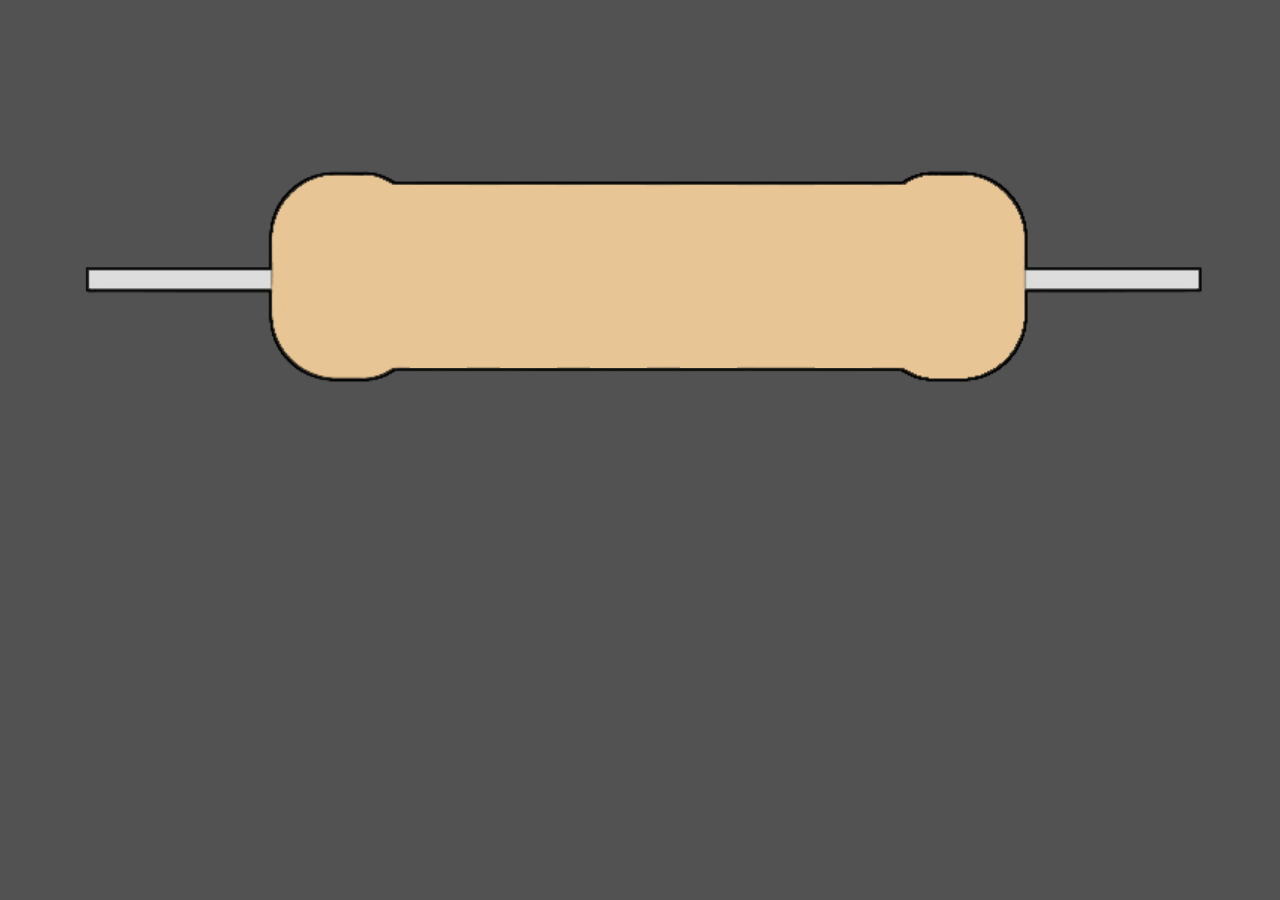
==== index.html @ c8ca18dd "designed base ui" ====
<!DOCTYPE html>
<html lang="en">
<head>
    <meta charset="UTF-8">
    <meta name="viewport" content="width=device-width, initial-scale=1.0">
    <link rel="stylesheet" href="style.css">

    <title>Resistance Calculator</title>
</head>
<body>
    <div class="resistor">
        <div class="resistor-body">
            <div class="resistor-stripes">
                <div name="1" class="firstStripe stripe">
                    <div name="2" id="myselect" class="colorPicker">
                        <ul class="selectionList">
                            <li value="brown" style="background-color: brown; color: white;">Brown</li>
                            <li value="red" style="background-color: red; color: white;">Red</li>
                            <li value="orange" style="background-color: orange; color: white;">Orange</li>
                            <li value="yellow" style="background-color: yellow; color: black;">Yellow</li>
                            <li value="green" style="background-color: green; color: white;">Green</li>
                            <li value="blue" style="background-color: blue; color: white;">Blue</li>
                            <li value="purple" style="background-color: purple; color: white;">Purple</li>
                            <li value="grey" style="background-color: grey; color: white;">Grey</li>
                            <li value="white" style="background-color: white; color: black;">White</li>
                        </ul>
                    </div>
                </div>
                <div class="secondStripe stripe">
                    <div id="myselect" class="colorPicker">
                        <ul class="selectionList">
                            <li value="black" style="background-color: black; color: white;">Black</li>
                            <li value="brown" style="background-color: brown; color: white;">Brown</li>
                            <li value="red" style="background-color: red; color: white;">Red</li>
                            <li value="orange" style="background-color: orange; color: white;">Orange</li>
                            <li value="yellow" style="background-color: yellow; color: black;">Yellow</li>
                            <li value="green" style="background-color: green; color: white;">Green</li>
                            <li value="blue" style="background-color: blue; color: white;">Blue</li>
                            <li value="purple" style="background-color: purple; color: white;">Purple</li>
                            <li value="grey" style="background-color: grey; color: white;">Grey</li>
                            <li value="white" style="background-color: white; color: black;">White</li>
                        </ul>
                    </div>
                </div>
                <div class="thirdStripe stripe">
                    <div id="myselect" class="colorPicker">
                        <ul class="selectionList">
                            <li value="black" style="background-color: black; color: white;">Black</li>
                            <li value="brown" style="background-color: brown; color: white;">Brown</li>
                            <li value="red" style="background-color: red; color: white;">Red</li>
                            <li value="orange" style="background-color: orange; color: white;">Orange</li>
                            <li value="yellow" style="background-color: yellow; color: black;">Yellow</li>
                            <li value="green" style="background-color: green; color: white;">Green</li>
                            <li value="blue" style="background-color: blue; color: white;">Blue</li>
                            <li value="purple" style="background-color: purple; color: white;">Purple</li>
                            <li value="grey" style="background-color: grey; color: white;">Grey</li>
                            <li value="white" style="background-color: white; color: black;">White</li>
                        </ul>
                    </div>
                </div>
                <div class="fourthStripe stripe">
                    <div id="myselect" class="colorPicker">
                        <ul class="selectionList">
                            <li value="brown" style="background-color: brown; color: white;">Brown</li>
                            <li value="red" style="background-color: red; color: white;">Red</li>
                            <li value="green" style="background-color: green; color: white;">Green</li>
                            <li value="blue" style="background-color: blue; color: white;">Blue</li>
                            <li value="purple" style="background-color: purple; color: white;">Purple</li>
                            <li value="grey" style="background-color: grey; color: white;">Grey</li>
                            <li value="grey" style="background-color: gold; color: black;">Gold</li>
                            <li value="grey" style="background-color: silver; color: black;">Silver</li>
                            <li value="grey" style="background-color: rgb(231, 197, 149); color: black;">Blank</li>
                        </ul>
                    </div>
                </div>
                <div class="fifthStripe stripe">
                    <div id="myselect" class="colorPicker">
                        <ul class="selectionList">
                            <li value="brown" style="background-color: brown; color: white;">Brown</li>
                            <li value="red" style="background-color: red; color: white;">Red</li>
                            <li value="green" style="background-color: green; color: white;">Green</li>
                            <li value="blue" style="background-color: blue; color: white;">Blue</li>
                            <li value="purple" style="background-color: purple; color: white;">Purple</li>
                            <li value="grey" style="background-color: grey; color: white;">Grey</li>
                            <li value="white" style="background-color: white; color: black;">White</li>
                            <li value="grey" style="background-color: gold; color: black;">Gold</li>
                            <li value="grey" style="background-color: silver; color: black;">Silver</li>
                            <li value="grey" style="background-color: rgb(231, 197, 149); color: black;">Blank</li>
                        </ul>
                    </div>
                </div>
            </div>
        </div>
    </div>

    <script src="index.js"></script>
</body>
</html>
---- style.css ----
ul {
    list-style-type: none;
    padding-inline-start: 0px;
    margin: 0;
    margin-block-start: 0;
    margin-block-end: 0;
}

body {
    background-color: rgb(82, 82, 82);
}

.resistor {
    position: relative;
    background-image: url("images/blankTransistor.png");
    background-color: transparent;
    background-repeat: no-repeat;
    width: 783px;
    height: 199px;
    margin: auto;
    margin-top: 10%;
    zoom: 150%;
}

.resistor-body {
    position: absolute;
    width: 330px;
    height: 122px;
    top: 39px;
    left: 233px;

}

.firstStripe {
    position: absolute;
    background-image: url("images/defaultStripe.png");
    width: 38px;
    height: 122px;
    left: 5px;
}

.secondStripe {
    position: absolute;
    background-image: url("images/defaultStripe.png");
    width: 38px;
    height: 122px;
    left: 65px;
}

.thirdStripe {
    position: absolute;
    background-image: url("images/defaultStripe.png");
    width: 38px;
    height: 122px;
    left: 125px;
}

.fourthStripe {
    position: absolute;
    background-image: url("images/defaultStripe.png");
    width: 38px;
    height: 122px;
    left: 185px;
}

.fifthStripe {
    position: absolute;
    background-image: url("images/defaultStripe.png");
    width: 38px;
    height: 122px;
    left: 275px;
}

.colorPicker {
    position: relative;
    display: inline-block;
    z-index: 1;
    display: block;
}

.stripe:hover .colorPicker{
    display: block;
}

.stripe:hover {
    border-left: 2px solid black;
    border-right: 2px solid black;

}

.selectionList {
    display: none;
    position: absolute;
    background-color: #fff;
    border: none;
    width: 38px;
    /* height: 113px; */
    overflow: hidden !important;
    text-overflow: ellipsis;
    font-size: 10px;
    top: 4px;

}

.firstStripe .selectionList {
    top: 9px;
}

.fourthStripe .selectionList {
    top: 10px;
}

.fifthStripe .selectionList {
    top: 5px;
}

.stripe:hover .selectionList {
    display: block;
}
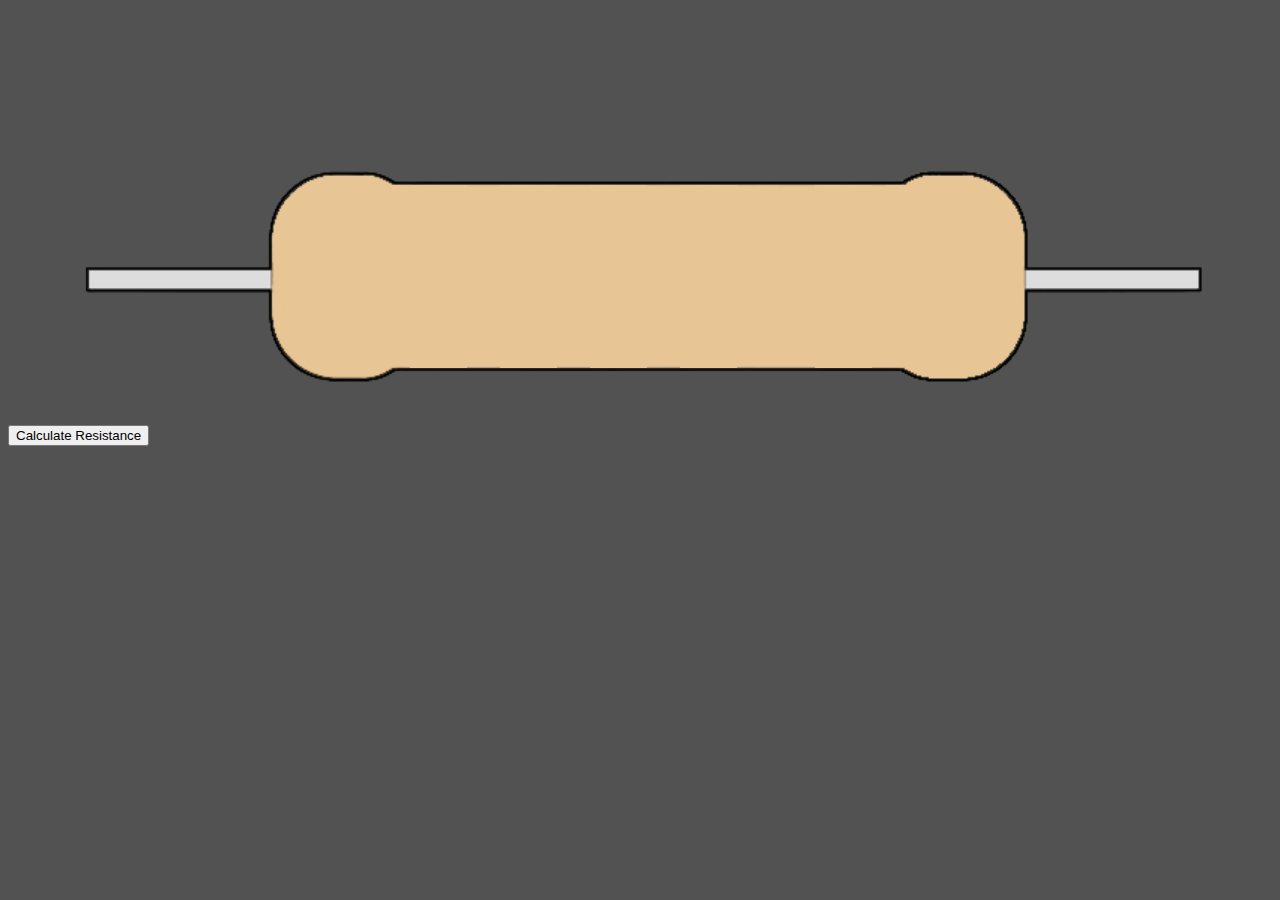
==== commit 46e67aa0: "added calculation functionality" ====
--- a/index.html
+++ b/index.html
@@ -11,81 +11,81 @@
     <div class="resistor">
         <div class="resistor-body">
             <div class="resistor-stripes">
-                <div name="1" class="firstStripe stripe">
-                    <div name="2" id="myselect" class="colorPicker">
+                <div id="first" class="firstStripe stripe">
+                    <div id="myselect" class="colorPicker">
                         <ul class="selectionList">
-                            <li value="brown" style="background-color: brown; color: white;">Brown</li>
-                            <li value="red" style="background-color: red; color: white;">Red</li>
-                            <li value="orange" style="background-color: orange; color: white;">Orange</li>
-                            <li value="yellow" style="background-color: yellow; color: black;">Yellow</li>
-                            <li value="green" style="background-color: green; color: white;">Green</li>
-                            <li value="blue" style="background-color: blue; color: white;">Blue</li>
-                            <li value="purple" style="background-color: purple; color: white;">Purple</li>
-                            <li value="grey" style="background-color: grey; color: white;">Grey</li>
-                            <li value="white" style="background-color: white; color: black;">White</li>
+                            <li value="1" class="first" style="background-color: brown; color: white;">Brown</li>
+                            <li value="2" class="first" style="background-color: red; color: white;">Red</li>
+                            <li value="3" class="first" style="background-color: orange; color: white;">Orange</li>
+                            <li value="4" class="first" style="background-color: yellow; color: black;">Yellow</li>
+                            <li value="5" class="first" style="background-color: green; color: white;">Green</li>
+                            <li value="6" class="first" style="background-color: blue; color: white;">Blue</li>
+                            <li value="7" class="first" style="background-color: purple; color: white;">Purple</li>
+                            <li value="8" class="first" style="background-color: grey; color: white;">Grey</li>
+                            <li value="9" class="first" style="background-color: white; color: black;">White</li>
                         </ul>
                     </div>
                 </div>
-                <div class="secondStripe stripe">
+                <div id="second" class="secondStripe stripe">
                     <div id="myselect" class="colorPicker">
                         <ul class="selectionList">
-                            <li value="black" style="background-color: black; color: white;">Black</li>
-                            <li value="brown" style="background-color: brown; color: white;">Brown</li>
-                            <li value="red" style="background-color: red; color: white;">Red</li>
-                            <li value="orange" style="background-color: orange; color: white;">Orange</li>
-                            <li value="yellow" style="background-color: yellow; color: black;">Yellow</li>
-                            <li value="green" style="background-color: green; color: white;">Green</li>
-                            <li value="blue" style="background-color: blue; color: white;">Blue</li>
-                            <li value="purple" style="background-color: purple; color: white;">Purple</li>
-                            <li value="grey" style="background-color: grey; color: white;">Grey</li>
-                            <li value="white" style="background-color: white; color: black;">White</li>
+                            <li value="0" class="second" style="background-color: black; color: white;">Black</li>
+                            <li value="1" class="second" style="background-color: brown; color: white;">Brown</li>
+                            <li value="2" class="second" style="background-color: red; color: white;">Red</li>
+                            <li value="3" class="second" style="background-color: orange; color: white;">Orange</li>
+                            <li value="4" class="second" style="background-color: yellow; color: black;">Yellow</li>
+                            <li value="5" class="second" style="background-color: green; color: white;">Green</li>
+                            <li value="6" class="second" style="background-color: blue; color: white;">Blue</li>
+                            <li value="7" class="second" style="background-color: purple; color: white;">Purple</li>
+                            <li value="8" class="second" style="background-color: grey; color: white;">Grey</li>
+                            <li value="9" class="second" style="background-color: white; color: black;">White</li>
                         </ul>
                     </div>
                 </div>
-                <div class="thirdStripe stripe">
+                <div id="third" class="thirdStripe stripe">
                     <div id="myselect" class="colorPicker">
                         <ul class="selectionList">
-                            <li value="black" style="background-color: black; color: white;">Black</li>
-                            <li value="brown" style="background-color: brown; color: white;">Brown</li>
-                            <li value="red" style="background-color: red; color: white;">Red</li>
-                            <li value="orange" style="background-color: orange; color: white;">Orange</li>
-                            <li value="yellow" style="background-color: yellow; color: black;">Yellow</li>
-                            <li value="green" style="background-color: green; color: white;">Green</li>
-                            <li value="blue" style="background-color: blue; color: white;">Blue</li>
-                            <li value="purple" style="background-color: purple; color: white;">Purple</li>
-                            <li value="grey" style="background-color: grey; color: white;">Grey</li>
-                            <li value="white" style="background-color: white; color: black;">White</li>
+                            <li value="0" class="third" style="background-color: black; color: white;">Black</li>
+                            <li value="1" class="third" style="background-color: brown; color: white;">Brown</li>
+                            <li value="2" class="third" style="background-color: red; color: white;">Red</li>
+                            <li value="3" class="third" style="background-color: orange; color: white;">Orange</li>
+                            <li value="4" class="third" style="background-color: yellow; color: black;">Yellow</li>
+                            <li value="5" class="third" style="background-color: green; color: white;">Green</li>
+                            <li value="6" class="third" style="background-color: blue; color: white;">Blue</li>
+                            <li value="7" class="third" style="background-color: purple; color: white;">Purple</li>
+                            <li value="8" class="third" style="background-color: grey; color: white;">Grey</li>
+                            <li value="9" class="third" style="background-color: white; color: black;">White</li>
                         </ul>
                     </div>
                 </div>
-                <div class="fourthStripe stripe">
+                <div id="fourth" class="fourthStripe stripe">
                     <div id="myselect" class="colorPicker">
                         <ul class="selectionList">
-                            <li value="brown" style="background-color: brown; color: white;">Brown</li>
-                            <li value="red" style="background-color: red; color: white;">Red</li>
-                            <li value="green" style="background-color: green; color: white;">Green</li>
-                            <li value="blue" style="background-color: blue; color: white;">Blue</li>
-                            <li value="purple" style="background-color: purple; color: white;">Purple</li>
-                            <li value="grey" style="background-color: grey; color: white;">Grey</li>
-                            <li value="grey" style="background-color: gold; color: black;">Gold</li>
-                            <li value="grey" style="background-color: silver; color: black;">Silver</li>
-                            <li value="grey" style="background-color: rgb(231, 197, 149); color: black;">Blank</li>
+                            <li value="1" class="fourth" style="background-color: brown; color: white;">Brown</li>
+                            <li value="2" class="fourth" style="background-color: red; color: white;">Red</li>
+                            <li value="5" class="fourth" style="background-color: green; color: white;">Green</li>
+                            <li value="6" class="fourth" style="background-color: blue; color: white;">Blue</li>
+                            <li value="7" class="fourth" style="background-color: purple; color: white;">Purple</li>
+                            <li value="8" class="fourth" style="background-color: grey; color: white;">Grey</li>
+                            <li value="-1" class="fourth" style="background-color: gold; color: black;">Gold</li>
+                            <li value="-2" class="fourth" style="background-color: silver; color: black;">Silver</li>
+                            <li value="blank" class="fourth" style="background-color: rgb(231, 197, 149); color: black;">Blank</li>
                         </ul>
                     </div>
                 </div>
-                <div class="fifthStripe stripe">
+                <div id="fifth" class="fifthStripe stripe">
                     <div id="myselect" class="colorPicker">
                         <ul class="selectionList">
-                            <li value="brown" style="background-color: brown; color: white;">Brown</li>
-                            <li value="red" style="background-color: red; color: white;">Red</li>
-                            <li value="green" style="background-color: green; color: white;">Green</li>
-                            <li value="blue" style="background-color: blue; color: white;">Blue</li>
-                            <li value="purple" style="background-color: purple; color: white;">Purple</li>
-                            <li value="grey" style="background-color: grey; color: white;">Grey</li>
-                            <li value="white" style="background-color: white; color: black;">White</li>
-                            <li value="grey" style="background-color: gold; color: black;">Gold</li>
-                            <li value="grey" style="background-color: silver; color: black;">Silver</li>
-                            <li value="grey" style="background-color: rgb(231, 197, 149); color: black;">Blank</li>
+                            <li value="1" class="fifth" style="background-color: brown; color: white;">Brown</li>
+                            <li value="2" class="fifth" style="background-color: red; color: white;">Red</li>
+                            <li value="5" class="fifth" style="background-color: green; color: white;">Green</li>
+                            <li value="6" class="fifth" style="background-color: blue; color: white;">Blue</li>
+                            <li value="7" class="fifth" style="background-color: purple; color: white;">Purple</li>
+                            <li value="8" class="fifth" style="background-color: grey; color: white;">Grey</li>
+                            <li value="9" class="fifth" style="background-color: white; color: black;">White</li>
+                            <li value="-1" class="fifth" style="background-color: gold; color: black;">Gold</li>
+                            <li value="-2" class="fifth" style="background-color: silver; color: black;">Silver</li>
+                            <li value="blank" class="fifth" style="background-color: rgb(231, 197, 149); color: black;">Blank</li>
                         </ul>
                     </div>
                 </div>
@@ -93,6 +93,15 @@
         </div>
     </div>
 
+    <button id="calculateButton">Calculate Resistance</button><br>
+    <div id="result">
+        <p id="resultText">
+        </p>
+    </div>
+
+
+
+
     <script src="index.js"></script>
 </body>
 </html>--- a/style.css
+++ b/style.css
@@ -33,7 +33,7 @@
 
 .firstStripe {
     position: absolute;
-    background-image: url("images/defaultStripe.png");
+    background-image: url("images/blankStripe.png");
     width: 38px;
     height: 122px;
     left: 5px;
@@ -41,7 +41,7 @@
 
 .secondStripe {
     position: absolute;
-    background-image: url("images/defaultStripe.png");
+    background-image: url("images/blankStripe.png");
     width: 38px;
     height: 122px;
     left: 65px;
@@ -49,7 +49,7 @@
 
 .thirdStripe {
     position: absolute;
-    background-image: url("images/defaultStripe.png");
+    background-image: url("images/blankStripe.png");
     width: 38px;
     height: 122px;
     left: 125px;
@@ -57,7 +57,7 @@
 
 .fourthStripe {
     position: absolute;
-    background-image: url("images/defaultStripe.png");
+    background-image: url("images/blankStripe.png");
     width: 38px;
     height: 122px;
     left: 185px;
@@ -65,7 +65,7 @@
 
 .fifthStripe {
     position: absolute;
-    background-image: url("images/defaultStripe.png");
+    background-image: url("images/blankStripe.png");
     width: 38px;
     height: 122px;
     left: 275px;
@@ -117,4 +117,3 @@
 .stripe:hover .selectionList {
     display: block;
 }
-
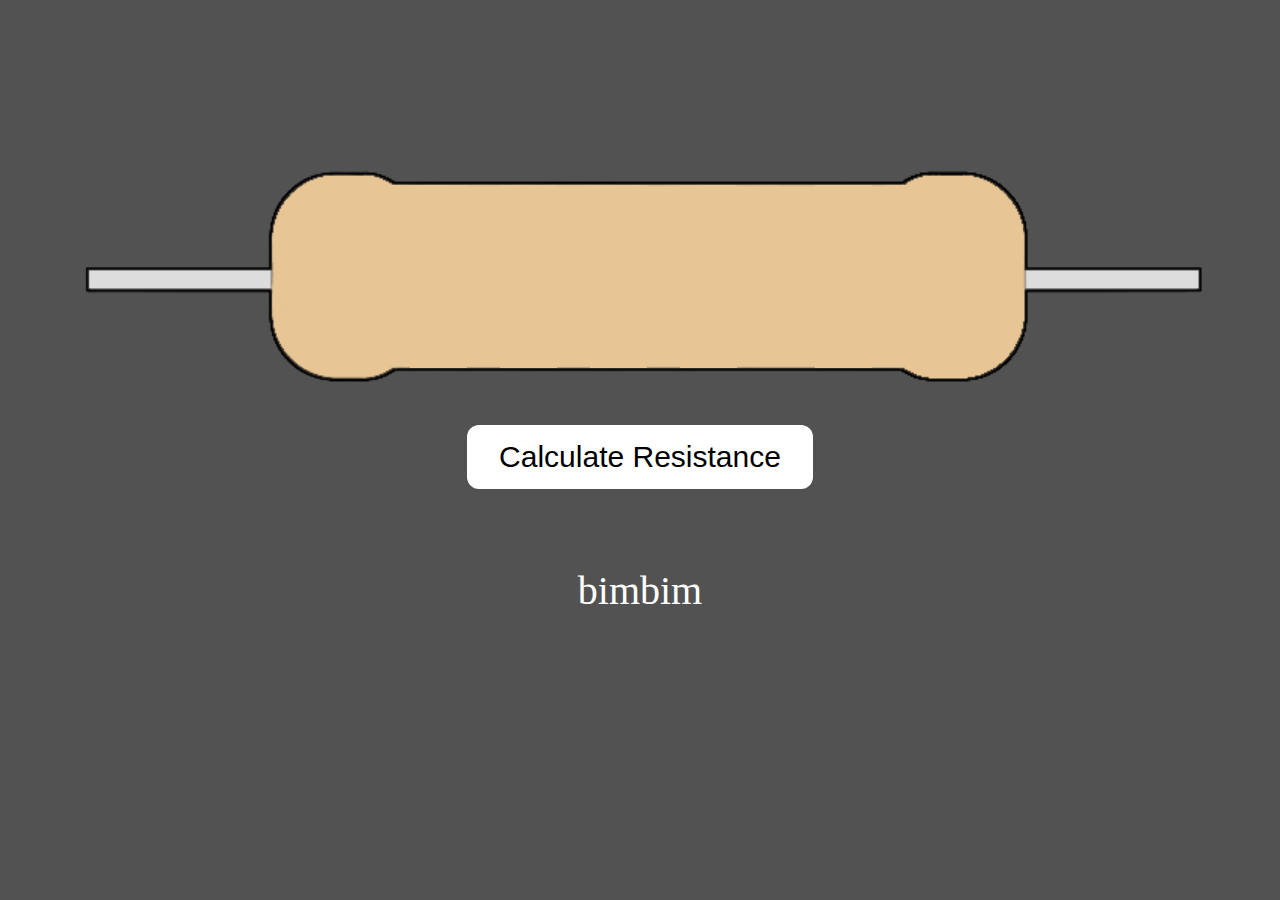
==== commit 609133e6: "added calculation button and result text" ====
--- a/index.html
+++ b/index.html
@@ -85,17 +85,21 @@
                             <li value="9" class="fifth" style="background-color: white; color: black;">White</li>
                             <li value="-1" class="fifth" style="background-color: gold; color: black;">Gold</li>
                             <li value="-2" class="fifth" style="background-color: silver; color: black;">Silver</li>
-                            <li value="blank" class="fifth" style="background-color: rgb(231, 197, 149); color: black;">Blank</li>
+                            <li value="blank class="fifth" style="background-color: rgb(231, 197, 149); color: black;">Blank</li>
                         </ul>
                     </div>
                 </div>
             </div>
         </div>
     </div>
+    
+    <div class="button">
+        <button id="calculateButton">Calculate Resistance</button><br>
+    </div>
 
-    <button id="calculateButton">Calculate Resistance</button><br>
     <div id="result">
         <p id="resultText">
+            bimbim
         </p>
     </div>
 
--- a/style.css
+++ b/style.css
@@ -8,6 +8,36 @@
 
 body {
     background-color: rgb(82, 82, 82);
+    text-align: center;
+}
+
+#calculateButton {
+    background-color: rgb(255, 255, 255);
+    border: none;
+    color: black;
+    padding: 15px 32px;
+    text-align: center;
+    text-decoration: none;
+    font-size: 30px;
+    margin: auto;
+    cursor: pointer;
+    border-radius: 12px;
+}
+
+#resultText {
+    color: white;
+    font-size: 40px;
+    margin: auto;
+    margin-top: 5%;
+    text-align: center;
+    width: 50%;
+    position: relative;
+    padding: 15px 30px;
+}
+
+.button {
+    margin: auto;
+    position: relative;
 }
 
 .resistor {
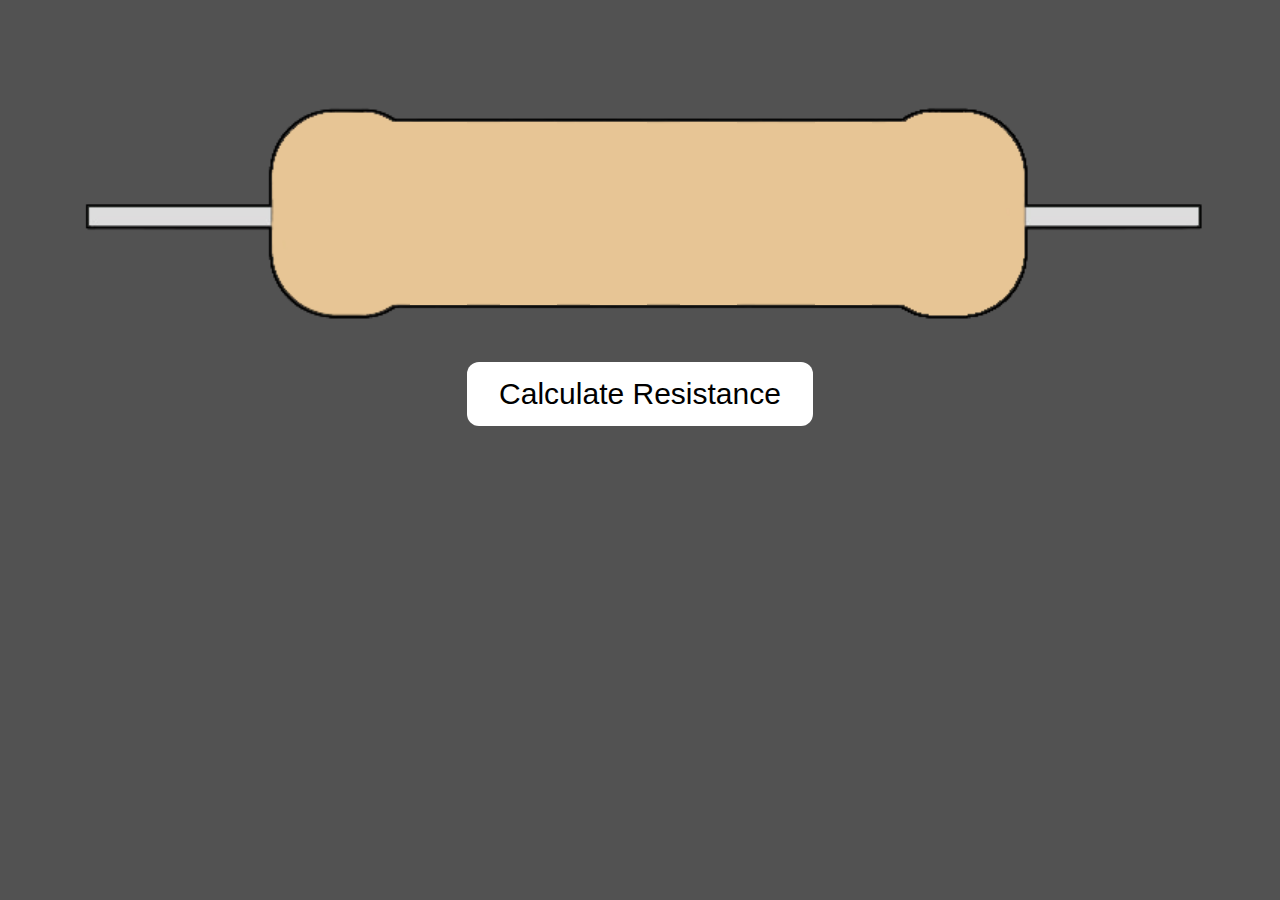
==== commit 576a5cd7: "finished main functionality" ====
--- a/index.html
+++ b/index.html
@@ -14,7 +14,7 @@
                 <div id="first" class="firstStripe stripe">
                     <div id="myselect" class="colorPicker">
                         <ul class="selectionList">
-                            <li value="1" class="first" style="background-color: brown; color: white;">Brown</li>
+                            <li value="1" class="first" style="background-color: rgb(85, 51 ,4); color: white;">Brown</li>
                             <li value="2" class="first" style="background-color: red; color: white;">Red</li>
                             <li value="3" class="first" style="background-color: orange; color: white;">Orange</li>
                             <li value="4" class="first" style="background-color: yellow; color: black;">Yellow</li>
@@ -30,7 +30,7 @@
                     <div id="myselect" class="colorPicker">
                         <ul class="selectionList">
                             <li value="0" class="second" style="background-color: black; color: white;">Black</li>
-                            <li value="1" class="second" style="background-color: brown; color: white;">Brown</li>
+                            <li value="1" class="second" style="background-color: rgb(85, 51 ,4); color: white;">Brown</li>
                             <li value="2" class="second" style="background-color: red; color: white;">Red</li>
                             <li value="3" class="second" style="background-color: orange; color: white;">Orange</li>
                             <li value="4" class="second" style="background-color: yellow; color: black;">Yellow</li>
@@ -46,7 +46,7 @@
                     <div id="myselect" class="colorPicker">
                         <ul class="selectionList">
                             <li value="0" class="third" style="background-color: black; color: white;">Black</li>
-                            <li value="1" class="third" style="background-color: brown; color: white;">Brown</li>
+                            <li value="1" class="third" style="background-color: rgb(85, 51 ,4); color: white;">Brown</li>
                             <li value="2" class="third" style="background-color: red; color: white;">Red</li>
                             <li value="3" class="third" style="background-color: orange; color: white;">Orange</li>
                             <li value="4" class="third" style="background-color: yellow; color: black;">Yellow</li>
@@ -61,7 +61,7 @@
                 <div id="fourth" class="fourthStripe stripe">
                     <div id="myselect" class="colorPicker">
                         <ul class="selectionList">
-                            <li value="1" class="fourth" style="background-color: brown; color: white;">Brown</li>
+                            <li value="1" class="fourth" style="background-color: rgb(85, 51 ,4); color: white;">Brown</li>
                             <li value="2" class="fourth" style="background-color: red; color: white;">Red</li>
                             <li value="5" class="fourth" style="background-color: green; color: white;">Green</li>
                             <li value="6" class="fourth" style="background-color: blue; color: white;">Blue</li>
@@ -76,7 +76,7 @@
                 <div id="fifth" class="fifthStripe stripe">
                     <div id="myselect" class="colorPicker">
                         <ul class="selectionList">
-                            <li value="1" class="fifth" style="background-color: brown; color: white;">Brown</li>
+                            <li value="1" class="fifth" style="background-color: rgb(85, 51 ,4); color: white;">Brown</li>
                             <li value="2" class="fifth" style="background-color: red; color: white;">Red</li>
                             <li value="5" class="fifth" style="background-color: green; color: white;">Green</li>
                             <li value="6" class="fifth" style="background-color: blue; color: white;">Blue</li>
@@ -85,7 +85,7 @@
                             <li value="9" class="fifth" style="background-color: white; color: black;">White</li>
                             <li value="-1" class="fifth" style="background-color: gold; color: black;">Gold</li>
                             <li value="-2" class="fifth" style="background-color: silver; color: black;">Silver</li>
-                            <li value="blank class="fifth" style="background-color: rgb(231, 197, 149); color: black;">Blank</li>
+                            <li value="blank" class="fifth" style="background-color: rgb(231, 197, 149); color: black;">Blank</li>
                         </ul>
                     </div>
                 </div>
@@ -98,13 +98,9 @@
     </div>
 
     <div id="result">
-        <p id="resultText">
-            bimbim
-        </p>
+        <p id="resultText"></p>
+        <p id="resultText2"></p>
     </div>
-
-
-
 
     <script src="index.js"></script>
 </body>
--- a/style.css
+++ b/style.css
@@ -24,7 +24,18 @@
     border-radius: 12px;
 }
 
-#resultText {
+p {
+    color: white;
+    font-size: 40px;
+    margin: auto;
+    margin-top: 5%;
+    text-align: center;
+    width: 50%;
+    position: relative;
+    /* padding: 15px 30px; */
+}
+
+/* #resultText2 {
     color: white;
     font-size: 40px;
     margin: auto;
@@ -33,7 +44,7 @@
     width: 50%;
     position: relative;
     padding: 15px 30px;
-}
+} */
 
 .button {
     margin: auto;
@@ -48,7 +59,7 @@
     width: 783px;
     height: 199px;
     margin: auto;
-    margin-top: 10%;
+    margin-top: 5%;
     zoom: 150%;
 }
 
